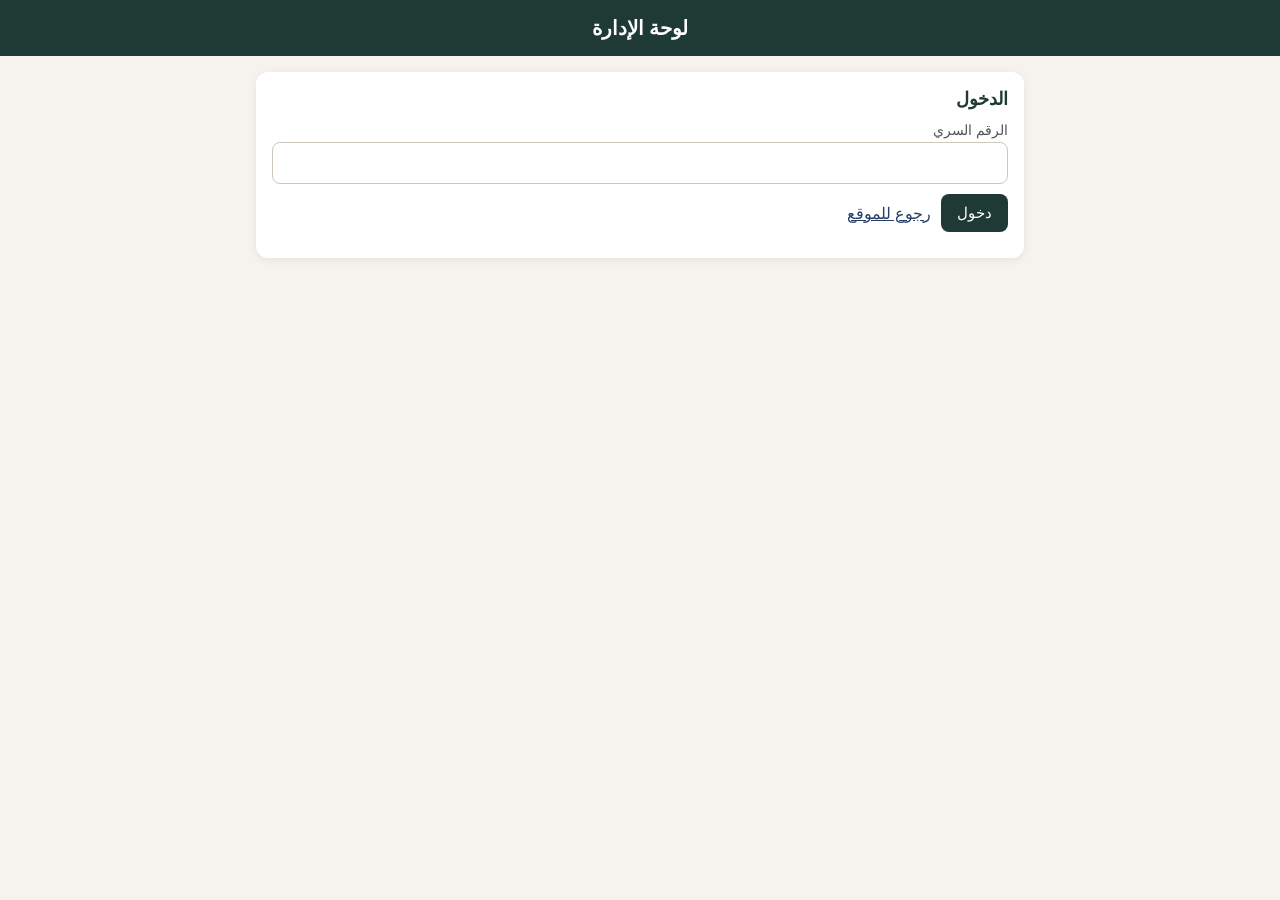
==== admin.html @ a05310e0 "إضافة لوحة الإدارة وملف البيانات Co-Authored-By: Claude Sonnet 5.5 <noreply@anthropic.com> Claude-Se" ====
<!DOCTYPE html>
<html lang="ar" dir="rtl">
<head>
<meta charset="UTF-8">
<meta name="viewport" content="width=device-width, initial-scale=1.0">
<meta name="robots" content="noindex">
<title>لوحة الإدارة</title>
<style>
* { box-sizing: border-box; margin: 0; padding: 0; }
body { font-family: Tahoma, Arial, sans-serif; background: #f6f3ef; color: #2b2b2b; padding-bottom: 90px; }
.bar { background: #1f3a34; color: #fff; padding: 16px; text-align: center; font-size: 20px; font-weight: bold; }
.wrap { max-width: 800px; margin: 0 auto; padding: 16px; }
.box { background: #fff; border-radius: 12px; padding: 16px; margin-bottom: 16px; box-shadow: 0 2px 8px rgba(0,0,0,0.07); }
.box h2 { font-size: 18px; margin-bottom: 12px; color: #1f3a34; }
label { display: block; font-size: 14px; margin: 10px 0 4px; color: #555; }
input[type=text], input[type=password], input[type=number], input[type=tel] { width: 100%; padding: 11px; font-size: 16px; border: 1px solid #cfc7bb; border-radius: 8px; }
button { cursor: pointer; font-family: inherit; font-size: 15px; border: 0; border-radius: 8px; padding: 10px 16px; background: #1f3a34; color: #fff; }
button.gray { background: #8a8f94; }
button.red { background: #b3392f; }
button.gold { background: #c9a24b; }
.row { display: flex; gap: 10px; align-items: center; margin-top: 10px; flex-wrap: wrap; }
.product { border: 1px solid #e3ddd2; border-radius: 10px; padding: 10px; margin-top: 12px; display: grid; grid-template-columns: 90px 1fr; gap: 10px; }
.product img { width: 90px; height: 90px; object-fit: cover; border-radius: 8px; background: #eee; }
.product .fields { display: grid; grid-template-columns: 70px 1fr 90px; gap: 8px; }
.product .acts { grid-column: 1 / -1; display: flex; gap: 8px; align-items: center; flex-wrap: wrap; }
.msg { margin-top: 10px; font-size: 14px; line-height: 1.8; }
.ok { color: #1b7a3b; }
.err { color: #b3392f; }
.savebar { position: fixed; bottom: 0; right: 0; left: 0; background: #fff; border-top: 1px solid #ddd; padding: 12px; text-align: center; }
.savebar button { width: 100%; max-width: 500px; font-size: 17px; padding: 13px; background: #25d366; }
details summary { cursor: pointer; font-weight: bold; color: #1f3a34; }
ol { margin: 10px 20px 0 0; line-height: 2; font-size: 14px; }
a { color: #25406b; }
@media (max-width: 520px) {
  .product { grid-template-columns: 70px 1fr; }
  .product img { width: 70px; height: 70px; }
  .product .fields { grid-template-columns: 60px 1fr 80px; }
}
</style>
</head>
<body>

<div class="bar">لوحة الإدارة</div>

<div class="wrap" id="loginBox">
  <div class="box">
    <h2>الدخول</h2>
    <label>الرقم السري</label>
    <input type="password" id="pinInput" inputmode="numeric" autocomplete="off">
    <div class="row">
      <button id="loginBtn">دخول</button>
      <a href="index.html">رجوع للموقع</a>
    </div>
    <p class="msg err" id="loginMsg"></p>
  </div>
</div>

<div class="wrap" id="panel" hidden>

  <div class="box">
    <h2>نصوص الموقع</h2>
    <label>العنوان (المربع الأعلى)</label>
    <input type="text" id="fTitle">
    <label>السطر تحت العنوان</label>
    <input type="text" id="fSubtitle">
    <label>السطر الأسفل</label>
    <input type="text" id="fFooter">
  </div>

  <div class="box">
    <h2>رقم الواتساب لجميع المنتجات</h2>
    <label>الرقم بالصيغة الدولية، مثال: 966554645623</label>
    <input type="tel" id="fWhatsapp" inputmode="numeric">
    <p class="msg" id="waHint"></p>
  </div>

  <div class="box">
    <h2>المنتجات</h2>
    <div id="productsList"></div>
    <div class="row">
      <button class="gold" id="addBtn">+ إضافة منتج جديد</button>
    </div>
  </div>

  <div class="box">
    <h2>تغيير الرقم السري</h2>
    <label>الرقم السري الحالي</label>
    <input type="password" id="pinOld" inputmode="numeric" autocomplete="off">
    <label>الرقم السري الجديد (4 أرقام فأكثر)</label>
    <input type="password" id="pinNew" inputmode="numeric" autocomplete="off">
    <label>أعد كتابة الجديد</label>
    <input type="password" id="pinNew2" inputmode="numeric" autocomplete="off">
    <div class="row"><button id="pinBtn">تغيير الرقم السري</button></div>
    <p class="msg" id="pinMsg"></p>
  </div>

  <div class="box">
    <details id="tokenBox">
      <summary>مفتاح النشر (مرة واحدة فقط على كل جهاز)</summary>
      <ol>
        <li>افتح <a href="https://github.com/settings/personal-access-tokens/new" target="_blank" rel="noopener">صفحة إنشاء المفتاح</a>.</li>
        <li>الاسم: متجر، والمدة: سنة.</li>
        <li>في خانة Repository access اختر Only select repositories ثم underwear-store.</li>
        <li>في Permissions افتح Repository permissions وغيّر Contents إلى Read and write.</li>
        <li>اضغط Generate token وانسخ المفتاح الطويل والصقه هنا.</li>
      </ol>
      <label>المفتاح</label>
      <input type="password" id="tokenInput" autocomplete="off">
      <div class="row">
        <button id="tokenBtn">حفظ المفتاح على هذا الجهاز</button>
        <button class="gray" id="tokenDel">حذف المفتاح</button>
      </div>
      <p class="msg" id="tokenMsg"></p>
    </details>
  </div>

</div>

<div class="savebar" id="saveBar" hidden>
  <button id="saveBtn">حفظ ونشر الموقع</button>
  <p class="msg" id="saveMsg"></p>
</div>

<script>
var OWNER = 'alaqrab009';
var REPO = 'underwear-store';
var BRANCH = 'main';

var data = null;
var pending = {};
var previews = {};

function $(id) { return document.getElementById(id); }

function setMsg(el, text, cls) {
  el.textContent = text;
  el.className = 'msg ' + (cls || '');
}

async function sha256(text) {
  var buf = await crypto.subtle.digest('SHA-256', new TextEncoder().encode(text));
  return Array.from(new Uint8Array(buf)).map(function (b) {
    return b.toString(16).padStart(2, '0');
  }).join('');
}

function toB64(str) {
  return btoa(unescape(encodeURIComponent(str)));
}

function getToken() {
  try { return localStorage.getItem('gh_token') || ''; } catch (e) { return ''; }
}

function ghHeaders(extra) {
  var h = {
    'Authorization': 'Bearer ' + getToken(),
    'Accept': 'application/vnd.github+json'
  };
  for (var k in (extra || {})) { h[k] = extra[k]; }
  return h;
}

function ghUrl(path) {
  return 'https://api.github.com/repos/' + OWNER + '/' + REPO + '/contents/' + path;
}

function normalizePhone(s) {
  var d = String(s).replace(/\D/g, '');
  if (d.indexOf('00') === 0) { d = d.substring(2); }
  if (d.length === 10 && d.indexOf('05') === 0) { d = '966' + d.substring(1); }
  if (d.length === 9 && d.charAt(0) === '5') { d = '966' + d; }
  return d;
}

/* ---------- تحميل البيانات ---------- */

async function loadPublic() {
  var r = await fetch('data.json?t=' + Date.now());
  return r.json();
}

async function loadFresh() {
  if (!getToken()) { return null; }
  try {
    var r = await fetch(ghUrl('data.json') + '?ref=' + BRANCH + '&t=' + Date.now(), {
      headers: ghHeaders({ 'Accept': 'application/vnd.github.raw+json' })
    });
    if (!r.ok) { return null; }
    return await r.json();
  } catch (e) { return null; }
}

/* ---------- الدخول ---------- */

async function login() {
  var pin = $('pinInput').value.trim();
  if (!pin) { return; }
  if (!data) {
    try { data = await loadPublic(); } catch (e) {
      setMsg($('loginMsg'), 'تعذر تحميل البيانات، حدّث الصفحة', 'err');
      return;
    }
  }
  var h = await sha256(pin);
  if (h !== data.pinHash) {
    setMsg($('loginMsg'), 'الرقم السري غير صحيح', 'err');
    return;
  }
  var fresh = await loadFresh();
  if (fresh) { data = fresh; }
  $('loginBox').hidden = true;
  $('panel').hidden = false;
  $('saveBar').hidden = false;
  fillForm();
  if (!getToken()) { $('tokenBox').open = true; }
}

/* ---------- تعبئة الواجهة ---------- */

function fillForm() {
  $('fTitle').value = data.title;
  $('fSubtitle').value = data.subtitle;
  $('fFooter').value = data.footer;
  $('fWhatsapp').value = data.whatsapp;
  renderProducts();
}

function imgSrc(p) {
  return previews[p.image] || p.image || '';
}

function renderProducts() {
  var box = $('productsList');
  box.innerHTML = '';
  data.products.forEach(function (p, i) {
    var el = document.createElement('div');
    el.className = 'product';

    var img = document.createElement('img');
    img.src = imgSrc(p);
    img.alt = '';

    var fields = document.createElement('div');
    fields.className = 'fields';

    var idIn = document.createElement('input');
    idIn.type = 'number';
    idIn.value = p.id;
    idIn.title = 'الرقم';
    idIn.oninput = function () { p.id = parseInt(idIn.value, 10) || 0; };

    var nameIn = document.createElement('input');
    nameIn.type = 'text';
    nameIn.value = p.name;
    nameIn.placeholder = 'اسم المنتج';
    nameIn.oninput = function () { p.name = nameIn.value; };

    var priceIn = document.createElement('input');
    priceIn.type = 'number';
    priceIn.value = p.price;
    priceIn.placeholder = 'السعر';
    priceIn.oninput = function () { p.price = parseFloat(priceIn.value) || 0; };

    fields.appendChild(idIn);
    fields.appendChild(nameIn);
    fields.appendChild(priceIn);

    var acts = document.createElement('div');
    acts.className = 'acts';

    var file = document.createElement('input');
    file.type = 'file';
    file.accept = 'image/*';
    file.style.display = 'none';
    file.onchange = async function () {
      if (!file.files[0]) { return; }
      try {
        var res = await compressImage(file.files[0]);
        var name = 'images/p' + Date.now() + '.jpg';
        pending[name] = res.b64;
        previews[name] = res.dataUrl;
        p.image = name;
        img.src = res.dataUrl;
      } catch (e) {
        alert('تعذر قراءة الصورة، جرب صورة ثانية');
      }
    };

    var picBtn = document.createElement('button');
    picBtn.className = 'gray';
    picBtn.textContent = p.image ? 'تغيير الصورة' : 'اختيار صورة';
    picBtn.onclick = function () { file.click(); };

    var up = document.createElement('button');
    up.className = 'gray';
    up.textContent = '↑';
    up.onclick = function () { moveProduct(i, -1); };

    var down = document.createElement('button');
    down.className = 'gray';
    down.textContent = '↓';
    down.onclick = function () { moveProduct(i, 1); };

    var del = document.createElement('button');
    del.className = 'red';
    del.textContent = 'حذف';
    del.onclick = function () {
      if (confirm('حذف المنتج رقم ' + p.id + '؟')) {
        data.products.splice(i, 1);
        renderProducts();
      }
    };

    acts.appendChild(file);
    acts.appendChild(picBtn);
    acts.appendChild(up);
    acts.appendChild(down);
    acts.appendChild(del);

    el.appendChild(img);
    el.appendChild(fields);
    el.appendChild(acts);
    box.appendChild(el);
  });
}

function moveProduct(i, dir) {
  var j = i + dir;
  if (j < 0 || j >= data.products.length) { return; }
  var t = data.products[i];
  data.products[i] = data.products[j];
  data.products[j] = t;
  renderProducts();
}

$('addBtn').onclick = function () {
  var max = 0;
  data.products.forEach(function (p) { if (p.id > max) { max = p.id; } });
  data.products.push({ id: max + 1, name: '', price: 0, image: '' });
  renderProducts();
  window.scrollTo(0, document.body.scrollHeight);
};

/* ---------- ضغط الصور ---------- */

function compressImage(file) {
  return new Promise(function (resolve, reject) {
    var reader = new FileReader();
    reader.onerror = reject;
    reader.onload = function () {
      var img = new Image();
      img.onerror = reject;
      img.onload = function () {
        var max = 1000;
        var w = img.width;
        var h = img.height;
        if (w > max || h > max) {
          if (w >= h) { h = Math.round(h * max / w); w = max; }
          else { w = Math.round(w * max / h); h = max; }
        }
        var c = document.createElement('canvas');
        c.width = w;
        c.height = h;
        var ctx = c.getContext('2d');
        ctx.fillStyle = '#ffffff';
        ctx.fillRect(0, 0, w, h);
        ctx.drawImage(img, 0, 0, w, h);
        var url = c.toDataURL('image/jpeg', 0.85);
        resolve({ dataUrl: url, b64: url.split(',')[1] });
      };
      img.src = reader.result;
    };
    reader.readAsDataURL(file);
  });
}

/* ---------- الواتساب ---------- */

$('fWhatsapp').oninput = function () {
  var n = normalizePhone($('fWhatsapp').value);
  if (/^\d{11,15}$/.test(n)) {
    setMsg($('waHint'), 'سيُحفظ كـ: ' + n, 'ok');
  } else {
    setMsg($('waHint'), 'الرقم غير مكتمل', 'err');
  }
};

/* ---------- الرقم السري ---------- */

$('pinBtn').onclick = async function () {
  var m = $('pinMsg');
  var oldH = await sha256($('pinOld').value.trim());
  var n1 = $('pinNew').value.trim();
  var n2 = $('pinNew2').value.trim();
  if (oldH !== data.pinHash) { setMsg(m, 'الرقم السري الحالي غير صحيح', 'err'); return; }
  if (n1.length < 4) { setMsg(m, 'الرقم الجديد قصير، لازم 4 أرقام فأكثر', 'err'); return; }
  if (n1 !== n2) { setMsg(m, 'الرقمان غير متطابقين', 'err'); return; }
  data.pinHash = await sha256(n1);
  $('pinOld').value = '';
  $('pinNew').value = '';
  $('pinNew2').value = '';
  setMsg(m, 'تم التغيير، اضغط "حفظ ونشر الموقع" لتثبيته', 'ok');
};

/* ---------- مفتاح النشر ---------- */

$('tokenBtn').onclick = function () {
  var t = $('tokenInput').value.trim();
  if (!t) { setMsg($('tokenMsg'), 'الصق المفتاح أول', 'err'); return; }
  try {
    localStorage.setItem('gh_token', t);
    $('tokenInput').value = '';
    setMsg($('tokenMsg'), 'تم حفظ المفتاح على هذا الجهاز', 'ok');
  } catch (e) {
    setMsg($('tokenMsg'), 'المتصفح منع الحفظ، افتح اللوحة من متصفح عادي', 'err');
  }
};

$('tokenDel').onclick = function () {
  try { localStorage.removeItem('gh_token'); } catch (e) {}
  setMsg($('tokenMsg'), 'تم حذف المفتاح من هذا الجهاز', 'ok');
};

/* ---------- الحفظ والنشر ---------- */

async function putFile(path, b64, message) {
  var sha;
  var g = await fetch(ghUrl(path) + '?ref=' + BRANCH + '&t=' + Date.now(), { headers: ghHeaders() });
  if (g.status === 200) { sha = (await g.json()).sha; }
  else if (g.status === 401 || g.status === 403) { throw new Error('auth'); }
  else if (g.status !== 404) { throw new Error('get ' + g.status); }

  var body = { message: message, content: b64, branch: BRANCH };
  if (sha) { body.sha = sha; }
  var r = await fetch(ghUrl(path), {
    method: 'PUT',
    headers: ghHeaders({ 'Content-Type': 'application/json' }),
    body: JSON.stringify(body)
  });
  if (r.status === 401 || r.status === 403) { throw new Error('auth'); }
  if (!r.ok) { throw new Error('put ' + r.status); }
}

$('saveBtn').onclick = async function () {
  var m = $('saveMsg');
  var btn = $('saveBtn');

  data.title = $('fTitle').value.trim();
  data.subtitle = $('fSubtitle').value.trim();
  data.footer = $('fFooter').value.trim();
  var phone = normalizePhone($('fWhatsapp').value);

  if (!data.title) { setMsg(m, 'العنوان فاضي', 'err'); return; }
  if (!/^\d{11,15}$/.test(phone)) { setMsg(m, 'رقم الواتساب غير صحيح', 'err'); return; }
  data.whatsapp = phone;

  var ids = {};
  for (var i = 0; i < data.products.length; i++) {
    var p = data.products[i];
    if (!p.name.trim()) { setMsg(m, 'المنتج رقم ' + p.id + ' بدون اسم', 'err'); return; }
    if (!p.image) { setMsg(m, 'المنتج رقم ' + p.id + ' بدون صورة', 'err'); return; }
    if (!p.id || ids[p.id]) { setMsg(m, 'الرقم ' + p.id + ' مكرر أو غير صحيح', 'err'); return; }
    ids[p.id] = true;
  }

  if (!getToken()) {
    setMsg(m, 'ما فيه مفتاح نشر على هذا الجهاز، أضفه من القسم الأخير', 'err');
    $('tokenBox').open = true;
    return;
  }

  btn.disabled = true;
  try {
    var used = {};
    data.products.forEach(function (p) { used[p.image] = true; });
    var names = Object.keys(pending).filter(function (n) { return used[n]; });

    for (var k = 0; k < names.length; k++) {
      setMsg(m, 'رفع الصورة ' + (k + 1) + ' من ' + names.length + '...', '');
      await putFile(names[k], pending[names[k]], 'إضافة صورة منتج');
    }

    setMsg(m, 'حفظ البيانات...', '');
    var clean = {
      title: data.title,
      subtitle: data.subtitle,
      footer: data.footer,
      whatsapp: data.whatsapp,
      pinHash: data.pinHash,
      products: data.products.map(function (p) {
        return { id: p.id, name: p.name.trim(), price: p.price, image: p.image };
      })
    };
    await putFile('data.json', toB64(JSON.stringify(clean, null, 2)), 'تحديث بيانات الموقع');

    names.forEach(function (n) { delete pending[n]; });
    setMsg(m, 'تم الحفظ. التغييرات تظهر للعملاء بعد دقيقة تقريباً', 'ok');
  } catch (e) {
    if (e.message === 'auth') {
      setMsg(m, 'المفتاح غير صحيح أو ما عنده صلاحية الكتابة. أنشئ مفتاح جديد', 'err');
      $('tokenBox').open = true;
    } else {
      setMsg(m, 'فشل الحفظ (' + e.message + '). تأكد من الإنترنت وحاول مرة ثانية', 'err');
    }
  }
  btn.disabled = false;
};

/* ---------- بداية الصفحة ---------- */

$('loginBtn').onclick = login;
$('pinInput').addEventListener('keydown', function (e) { if (e.key === 'Enter') { login(); } });
loadPublic().then(function (d) { data = d; }).catch(function () {});
</script>
</body>
</html>
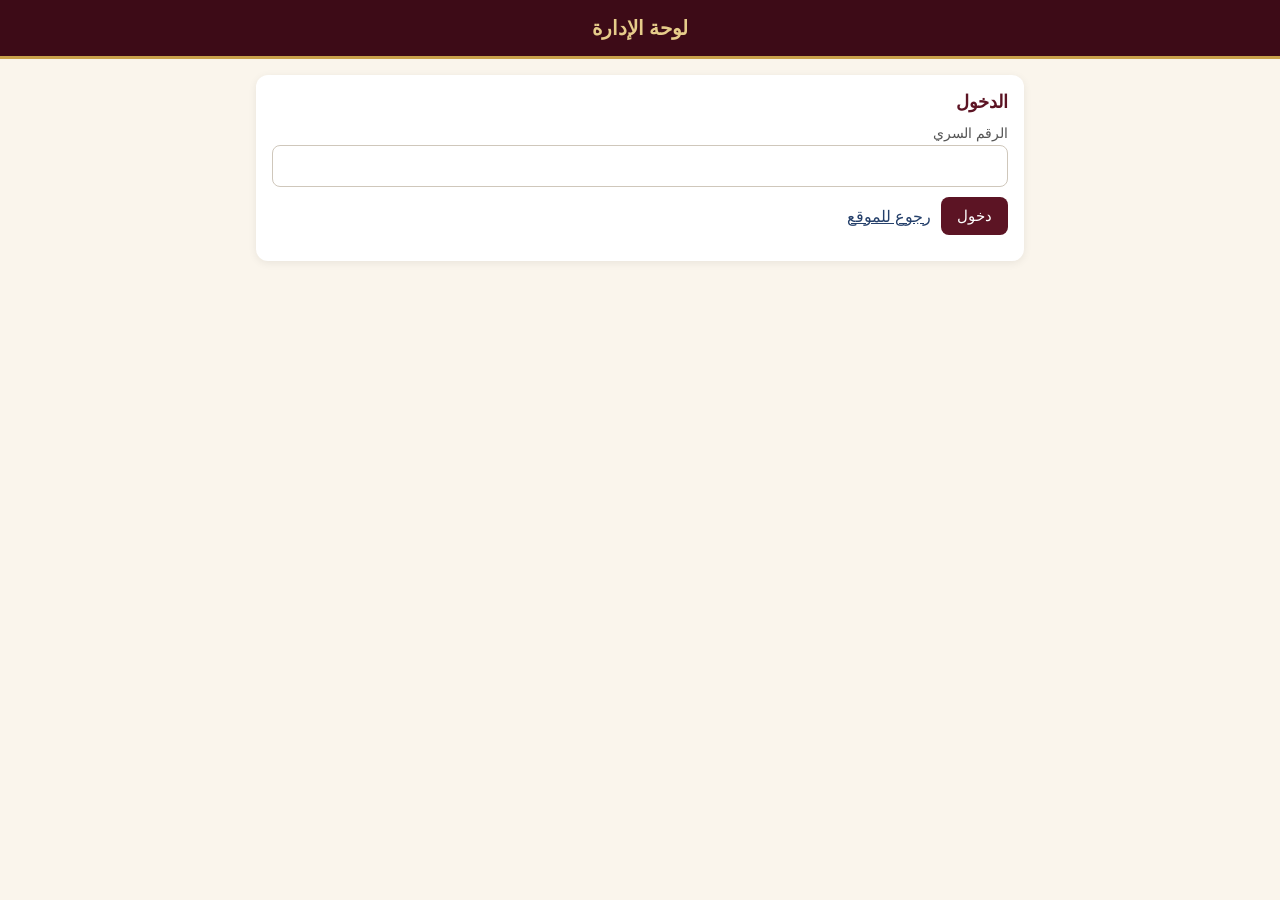
==== commit b00377c6: "تصميم جديد بالعودي والذهبي Co-Authored-By: Claude Fable 5.2 <noreply@anthropic.com> Claude-Session: " ====
--- a/admin.html
+++ b/admin.html
@@ -7,14 +7,14 @@
 <title>لوحة الإدارة</title>
 <style>
 * { box-sizing: border-box; margin: 0; padding: 0; }
-body { font-family: Tahoma, Arial, sans-serif; background: #f6f3ef; color: #2b2b2b; padding-bottom: 90px; }
-.bar { background: #1f3a34; color: #fff; padding: 16px; text-align: center; font-size: 20px; font-weight: bold; }
+body { font-family: Tahoma, Arial, sans-serif; background: #faf5ec; color: #2b2b2b; padding-bottom: 90px; }
+.bar { background: #3d0b17; border-bottom: 3px solid #c9a24b; color: #e6cc8a; padding: 16px; text-align: center; font-size: 20px; font-weight: bold; }
 .wrap { max-width: 800px; margin: 0 auto; padding: 16px; }
 .box { background: #fff; border-radius: 12px; padding: 16px; margin-bottom: 16px; box-shadow: 0 2px 8px rgba(0,0,0,0.07); }
-.box h2 { font-size: 18px; margin-bottom: 12px; color: #1f3a34; }
+.box h2 { font-size: 18px; margin-bottom: 12px; color: #5c1424; }
 label { display: block; font-size: 14px; margin: 10px 0 4px; color: #555; }
 input[type=text], input[type=password], input[type=number], input[type=tel] { width: 100%; padding: 11px; font-size: 16px; border: 1px solid #cfc7bb; border-radius: 8px; }
-button { cursor: pointer; font-family: inherit; font-size: 15px; border: 0; border-radius: 8px; padding: 10px 16px; background: #1f3a34; color: #fff; }
+button { cursor: pointer; font-family: inherit; font-size: 15px; border: 0; border-radius: 8px; padding: 10px 16px; background: #5c1424; color: #fff; }
 button.gray { background: #8a8f94; }
 button.red { background: #b3392f; }
 button.gold { background: #c9a24b; }
@@ -27,8 +27,8 @@
 .ok { color: #1b7a3b; }
 .err { color: #b3392f; }
 .savebar { position: fixed; bottom: 0; right: 0; left: 0; background: #fff; border-top: 1px solid #ddd; padding: 12px; text-align: center; }
-.savebar button { width: 100%; max-width: 500px; font-size: 17px; padding: 13px; background: #25d366; }
-details summary { cursor: pointer; font-weight: bold; color: #1f3a34; }
+.savebar button { width: 100%; max-width: 500px; font-size: 17px; padding: 13px; background: #5c1424; border: 1px solid #c9a24b; color: #e6cc8a; }
+details summary { cursor: pointer; font-weight: bold; color: #5c1424; }
 ol { margin: 10px 20px 0 0; line-height: 2; font-size: 14px; }
 a { color: #25406b; }
 @media (max-width: 520px) {
